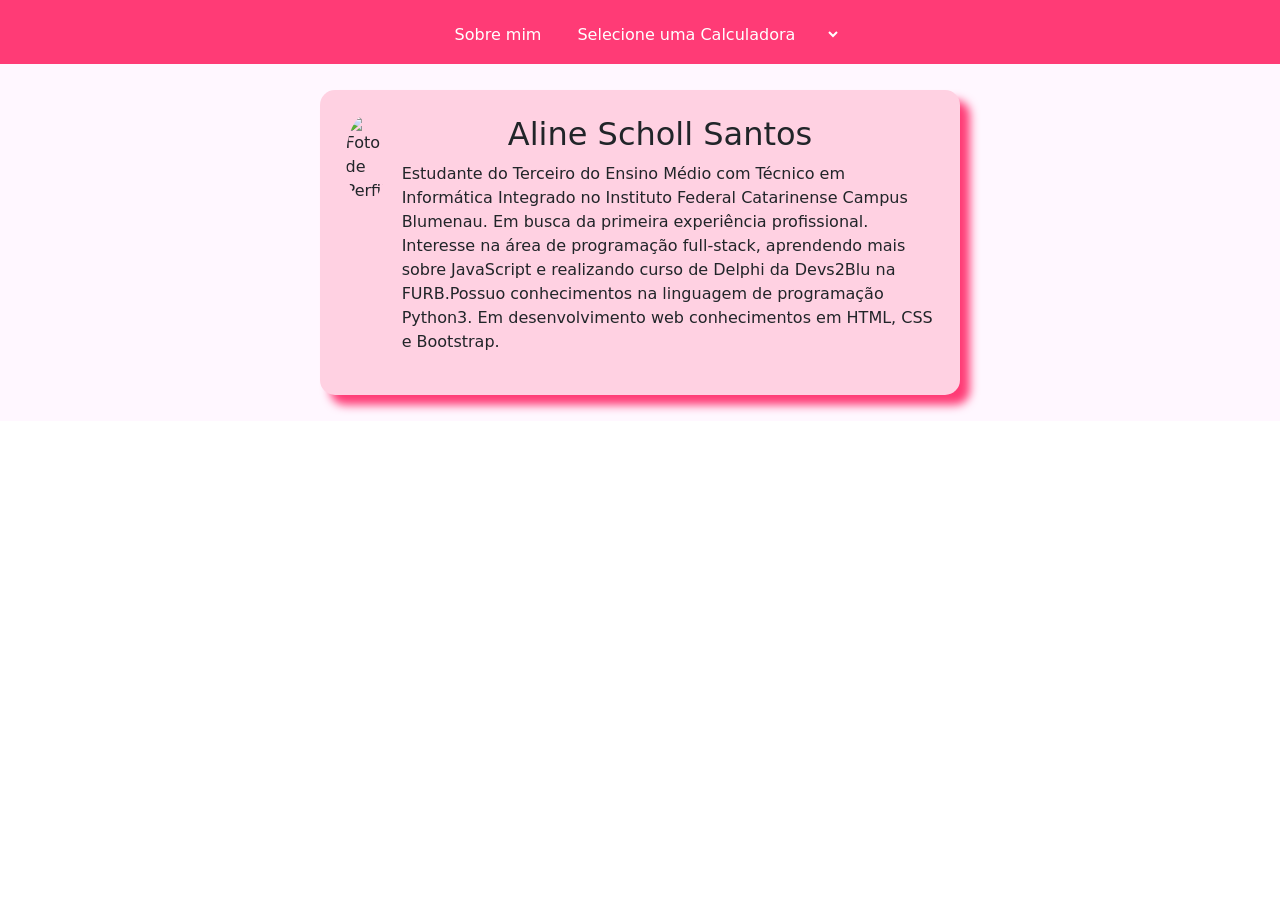
==== index.html @ 246a61ac "navbar com dropdown arrumado" ====
<!DOCTYPE html>
<html lang="pt-br">
<head>
    <meta charset="UTF-8">
    <meta http-equiv="X-UA-Compatible" content="IE=edge">
    <meta name="viewport" content="width=device-width, initial-scale=1">
    <link href="https://cdn.jsdelivr.net/npm/bootstrap@5.1.3/dist/css/bootstrap.min.css" rel="stylesheet" integrity="sha384-1BmE4kWBq78iYhFldvKuhfTAU6auU8tT94WrHftjDbrCEXSU1oBoqyl2QvZ6jIW3" crossorigin="anonymous">
    <link href="static/css/index_style.css" rel="stylesheet"></link>
    <title>Página Inicial</title>
</head>
<body>
   <div class="corpo-pagina">
    <div class="estilo-navbar">
        <ul class="navbar nav justify-content-center h-10">
            <li class="item-navbar">
                <a class="navbar-link" aria-current="page" href="index.html">Sobre mim</a>
            </li>
            <li class="item-navbar">
            <select name="calculadoras" id="calculadoras" class="calculadoras">
                <option value="calculadoras" selected disabled hidden>Selecione uma Calculadora</option>
                <option value="juros-compostos" onclick="location.href='templates/calc_juros_compostos.html'">Calculadora Juros compostos</option>
                <option value="juros-simples" onclick="location.href='templates/calc_juros_simples.html'">Calculadora Juros Simples</option>
            </select>
            </li>
        </ul> 
    </div>
    <div class="d-flex justify-content-center">
    <div class="card-aline d-flex">
        <div>
            <img id = "foto-perfil" src="https://avatars.githubusercontent.com/u/76217058?s=400&v=4" alt="Foto de Perfil">
        </div>
        <div class="texto">
            <div class="d-flex justify-content-center">
                <h2>Aline Scholl Santos</h2>
            </div>
            <div>
                <p>Estudante do Terceiro do Ensino Médio com Técnico em Informática Integrado no Instituto Federal Catarinense Campus Blumenau. 
                Em busca da primeira experiência profissional. Interesse na área de programação full-stack, aprendendo mais sobre JavaScript 
                e realizando curso de Delphi da Devs2Blu na FURB.Possuo conhecimentos 
                na linguagem de programação Python3. Em desenvolvimento web conhecimentos em HTML, CSS e Bootstrap.
                </p>
            </div>
                
        </div>    
   </div> 
    </div>
</body>
</html>
---- static/css/index_style.css ----
ody, html{
    height: 100%;
    margin: 0;
    padding: 0;
}

.estilo-navbar {
    background-color: #ff3b76;
    height: 4em;
}

.corpo-pagina{
    background-color: #fff7ff;
    height: 100%;
}

.navbar-link{
    color: white;
    text-decoration: none;
    padding: var(--bs-nav-link-padding-y) var(--bs-nav-link-padding-x);
    display: block;
}

.navbar-link:hover{
    color: white;    
}

#foto-perfil{
    border-radius: 100%;
    width: 10em;
    height: 10em;
}

.card-aline{
    background-color: #ffd1e2;
    border-radius: 15px;
    padding: 2%;
    margin:2%;
    box-shadow: #ff3b76 10px 10px 10px;
    width: 50%;
    height: 50%;
}

p{
    padding-left: 1em;
}

.calculadoras{
    padding : 1em;
    background-color: #ff3b76;
    border-style: none;
    color: white;
}

.calculadoras:hover{
    cursor: pointer;
}

.option-calculadora{
    background-color: #ff3b76; 
    color: white;
}
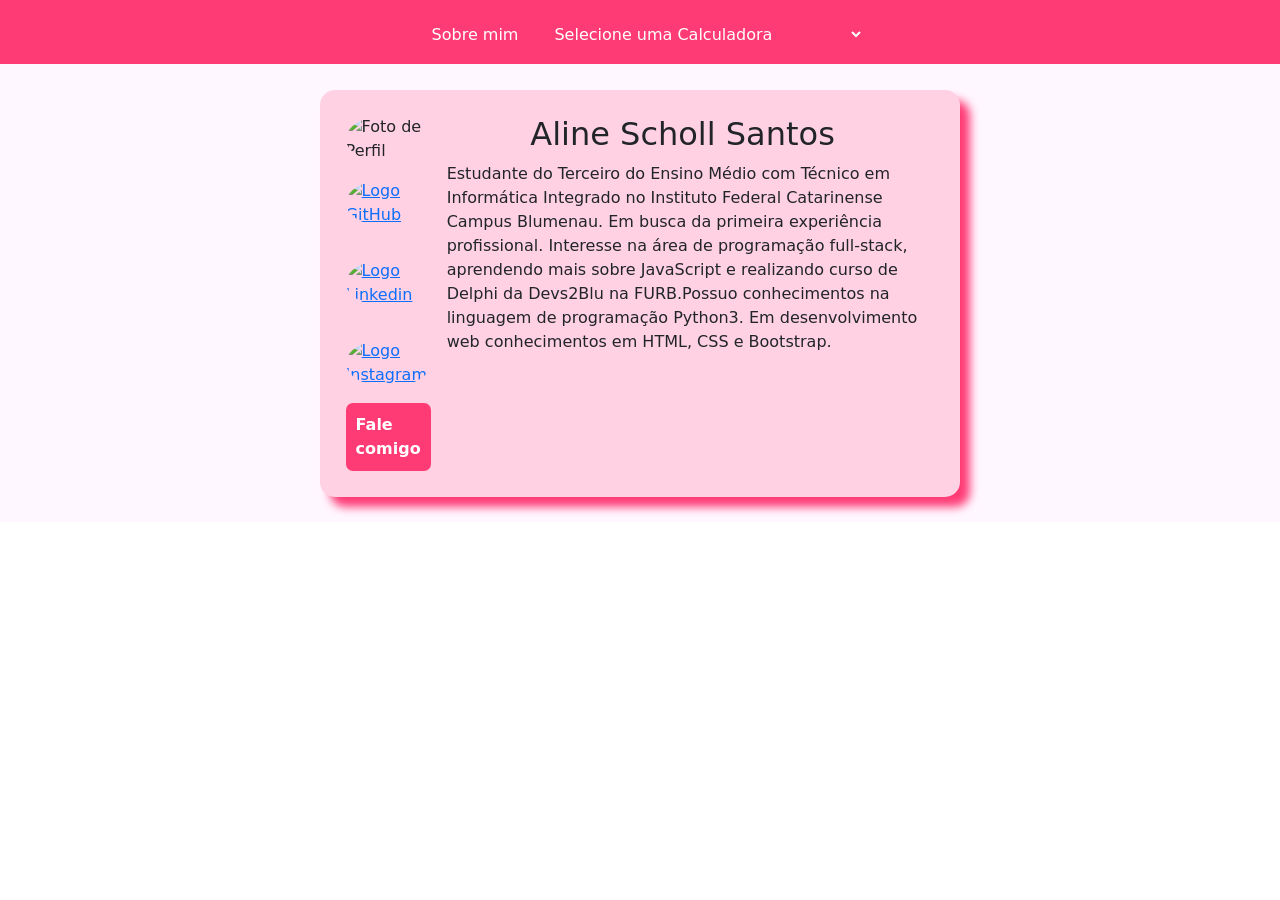
==== commit 99510b14: "calculadoras funcionam e logos das redes + entre em contato (whats)" ====
--- a/index.html
+++ b/index.html
@@ -16,33 +16,39 @@
                 <a class="navbar-link" aria-current="page" href="index.html">Sobre mim</a>
             </li>
             <li class="item-navbar">
-            <select name="calculadoras" id="calculadoras" class="calculadoras">
+            <select name="calculadoras" class="calculadoras">
                 <option value="calculadoras" selected disabled hidden>Selecione uma Calculadora</option>
-                <option value="juros-compostos" onclick="location.href='templates/calc_juros_compostos.html'">Calculadora Juros compostos</option>
-                <option value="juros-simples" onclick="location.href='templates/calc_juros_simples.html'">Calculadora Juros Simples</option>
+                <option value="juros-compostos" onclick="location.href='templates/calc_juros_compostos.html'">Calculadora Juros Compostos</option>
+                <option value="juros-simples" onclick="location.href='templates/calc_juros_simples.html'">Calculadora Juros Simples Mensais</option>
             </select>
             </li>
         </ul> 
     </div>
     <div class="d-flex justify-content-center">
-    <div class="card-aline d-flex">
-        <div>
-            <img id = "foto-perfil" src="https://avatars.githubusercontent.com/u/76217058?s=400&v=4" alt="Foto de Perfil">
-        </div>
-        <div class="texto">
-            <div class="d-flex justify-content-center">
-                <h2>Aline Scholl Santos</h2>
+        <div class="card-aline d-flex">
+            <div>
+                <img id = "foto-perfil" src="https://avatars.githubusercontent.com/u/76217058?s=400&v=4" alt="Foto de Perfil">
+                <a href="https://github.com/aliinescholl" target="_blank"><img src="templates/images/github.png" alt="Logo GitHub" class="logo-card"></a>
+                <a href="https://www.linkedin.com/in/aliinescholl/" target="_blank"><img src="templates/images/linkedin.png" alt="Logo Linkedin" class="logo-card"></a>
+                <a href="https://instagram.com/aliinescholl" target="_blank"><img src="templates/images/instagram(1).png" alt="Logo Instagram" class="logo-card"></a>
+                <div class="d-flex justify-content-center">
+                    <a href="https://api.whatsapp.com/send?phone=5547984009213&text=Ol%C3%A1%20Aline!%20Tudo%20bem%3F" target="_blank" class="fale-comigo">Fale comigo</a>
+                </div>    
             </div>
-            <div>
-                <p>Estudante do Terceiro do Ensino Médio com Técnico em Informática Integrado no Instituto Federal Catarinense Campus Blumenau. 
-                Em busca da primeira experiência profissional. Interesse na área de programação full-stack, aprendendo mais sobre JavaScript 
-                e realizando curso de Delphi da Devs2Blu na FURB.Possuo conhecimentos 
-                na linguagem de programação Python3. Em desenvolvimento web conhecimentos em HTML, CSS e Bootstrap.
-                </p>
-            </div>
-                
-        </div>    
-   </div> 
+            <div class="texto">
+                <div class="d-flex justify-content-center">
+                    <h2>Aline Scholl Santos</h2>
+                   
+                </div>
+                <div>
+                    <p>Estudante do Terceiro do Ensino Médio com Técnico em Informática Integrado no Instituto Federal Catarinense Campus Blumenau. 
+                    Em busca da primeira experiência profissional. Interesse na área de programação full-stack, aprendendo mais sobre JavaScript 
+                    e realizando curso de Delphi da Devs2Blu na FURB.Possuo conhecimentos na linguagem de programação Python3. Em desenvolvimento 
+                    web conhecimentos em HTML, CSS e Bootstrap.
+                    </p>
+                </div>    
+            </div>    
+        </div> 
     </div>
 </body>
 </html>
--- a/static/css/index_style.css
+++ b/static/css/index_style.css
@@ -59,4 +59,25 @@
 .option-calculadora{
     background-color: #ff3b76; 
     color: white;
+}
+
+.logo-card{
+    border-radius: 100%;
+    width:50px;
+    height: 50px;
+    margin-top:1em;
+    margin-bottom: 1em;
+}
+
+.fale-comigo{
+    width: 100%;
+    background-color: #ff3b76; 
+    color: white;
+    font-weight: bold;
+    padding: 10px;
+    border-radius: 7px;
+    text-decoration: none;
+}
+.fale-comigo:hover{
+    color: white;
 }
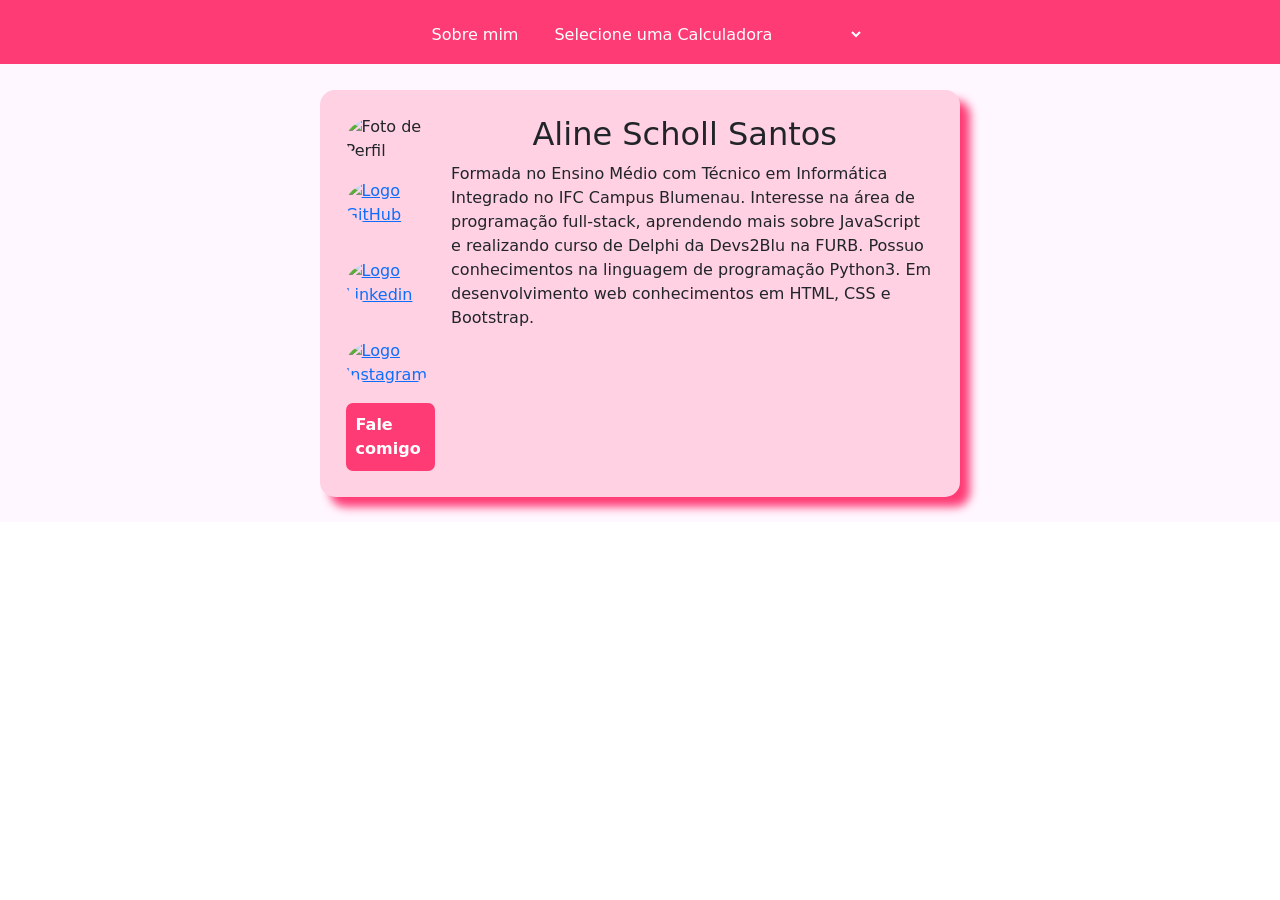
==== commit dfe6684b: "alterações descrição card" ====
--- a/index.html
+++ b/index.html
@@ -18,8 +18,8 @@
             <li class="item-navbar">
             <select name="calculadoras" class="calculadoras">
                 <option value="calculadoras" selected disabled hidden>Selecione uma Calculadora</option>
-                <option value="juros-compostos" onclick="location.href='templates/calc_juros_compostos.html'">Calculadora Juros Compostos</option>
-                <option value="juros-simples" onclick="location.href='templates/calc_juros_simples.html'">Calculadora Juros Simples Mensais</option>
+                <option value="juros-compostos" onclick="IrJurosCompostos()">Calculadora Juros Compostos</option>
+                <option value="juros-simples" onclick="IrJurosSimples()">Calculadora Juros Simples Mensais</option>
             </select>
             </li>
         </ul> 
@@ -38,17 +38,17 @@
             <div class="texto">
                 <div class="d-flex justify-content-center">
                     <h2>Aline Scholl Santos</h2>
-                   
                 </div>
                 <div>
-                    <p>Estudante do Terceiro do Ensino Médio com Técnico em Informática Integrado no Instituto Federal Catarinense Campus Blumenau. 
-                    Em busca da primeira experiência profissional. Interesse na área de programação full-stack, aprendendo mais sobre JavaScript 
-                    e realizando curso de Delphi da Devs2Blu na FURB.Possuo conhecimentos na linguagem de programação Python3. Em desenvolvimento 
-                    web conhecimentos em HTML, CSS e Bootstrap.
+                    <p>Formada no Ensino Médio com Técnico em Informática Integrado no IFC Campus Blumenau.
+                    Interesse na área de programação full-stack, aprendendo mais sobre JavaScript e realizando curso
+                    de Delphi da Devs2Blu na FURB. Possuo conhecimentos na linguagem de programação Python3. 
+                    Em desenvolvimento web conhecimentos em HTML, CSS e Bootstrap.
                     </p>
                 </div>    
             </div>    
         </div> 
     </div>
+<script src="static/js/redirecionamento_paginas.js"></script>
 </body>
-</html>+</html>
--- a/static/css/index_style.css
+++ b/static/css/index_style.css
@@ -80,4 +80,14 @@
 }
 .fale-comigo:hover{
     color: white;
+}
+
+@media screen and (max-width: 750px){
+    .card-aline{
+        border-radius: 15px;
+        padding: 2%;
+        margin:2%;
+        width: 100%;
+        height: 100%;
+    }
 }
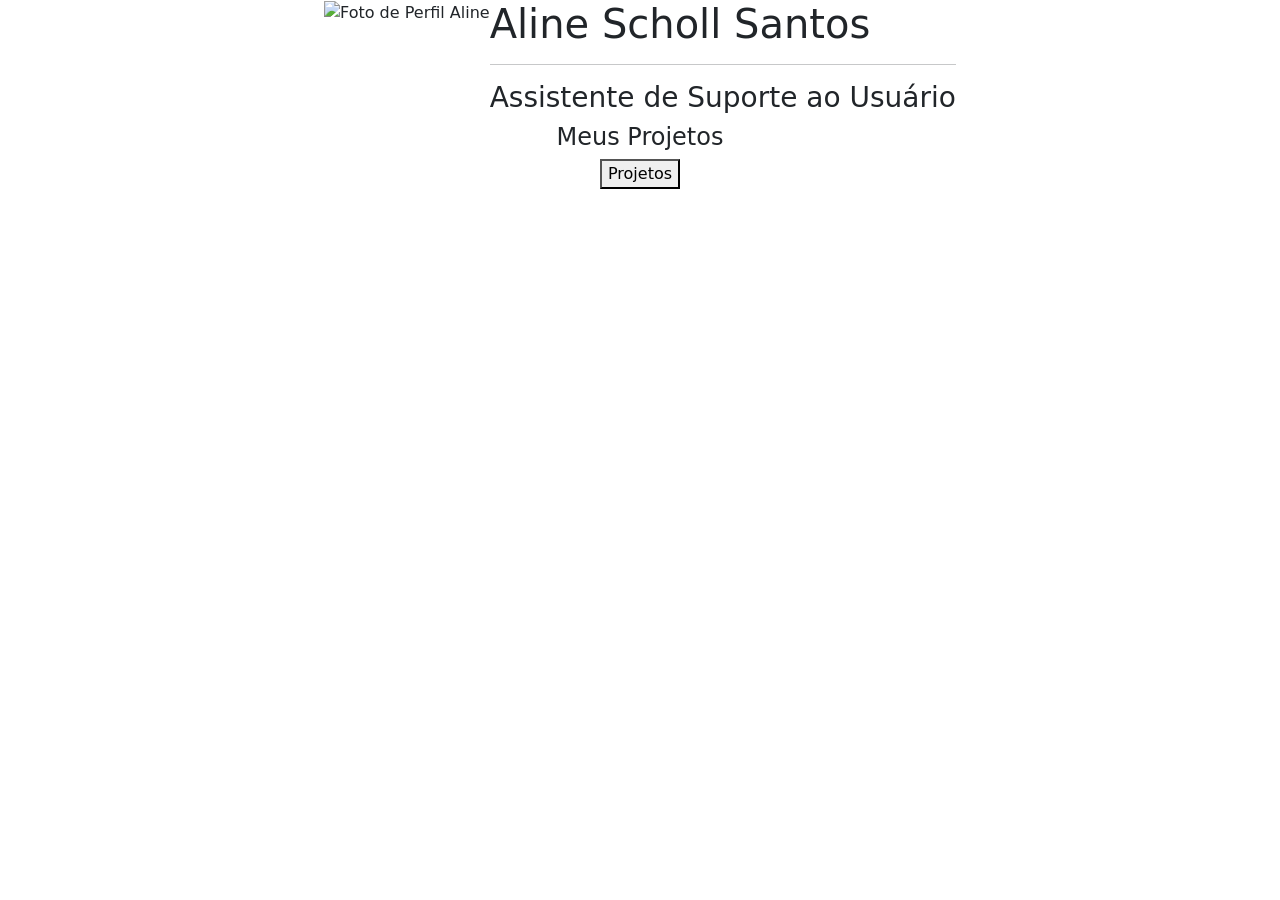
==== commit e8e1fdef: "Mudanças layout Index" ====
--- a/index.html
+++ b/index.html
@@ -1,54 +1,62 @@
 <!DOCTYPE html>
-<html lang="pt-br">
+<html lang="en">
 <head>
-    <meta charset="UTF-8">
-    <meta http-equiv="X-UA-Compatible" content="IE=edge">
-    <meta name="viewport" content="width=device-width, initial-scale=1">
-    <link href="https://cdn.jsdelivr.net/npm/bootstrap@5.1.3/dist/css/bootstrap.min.css" rel="stylesheet" integrity="sha384-1BmE4kWBq78iYhFldvKuhfTAU6auU8tT94WrHftjDbrCEXSU1oBoqyl2QvZ6jIW3" crossorigin="anonymous">
-    <link href="static/css/index_style.css" rel="stylesheet"></link>
-    <title>Página Inicial</title>
+  <meta charset="UTF-8">
+  <meta http-equiv="X-UA-Compatible" content="IE=edge">
+  <meta name="viewport" content="width=device-width, initial-scale=1.0">
+  <link href="https://cdn.jsdelivr.net/npm/bootstrap@5.2.2/dist/css/bootstrap.min.css" rel="stylesheet" integrity="sha384-Zenh87qX5JnK2Jl0vWa8Ck2rdkQ2Bzep5IDxbcnCeuOxjzrPF/et3URy9Bv1WTRi" crossorigin="anonymous">
+  <link rel="stylesheet" href="style_index.css">
+  <title>Sobre mim</title>
 </head>
 <body>
-   <div class="corpo-pagina">
-    <div class="estilo-navbar">
-        <ul class="navbar nav justify-content-center h-10">
-            <li class="item-navbar">
-                <a class="navbar-link" aria-current="page" href="index.html">Sobre mim</a>
-            </li>
-            <li class="item-navbar">
-            <select name="calculadoras" class="calculadoras">
-                <option value="calculadoras" selected disabled hidden>Selecione uma Calculadora</option>
-                <option value="juros-compostos" onclick="IrJurosCompostos()">Calculadora Juros Compostos</option>
-                <option value="juros-simples" onclick="IrJurosSimples()">Calculadora Juros Simples Mensais</option>
-            </select>
-            </li>
-        </ul> 
-    </div>
-    <div class="d-flex justify-content-center">
-        <div class="card-aline d-flex">
-            <div>
-                <img id = "foto-perfil" src="https://avatars.githubusercontent.com/u/76217058?s=400&v=4" alt="Foto de Perfil">
-                <a href="https://github.com/aliinescholl" target="_blank"><img src="templates/images/github.png" alt="Logo GitHub" class="logo-card"></a>
-                <a href="https://www.linkedin.com/in/aliinescholl/" target="_blank"><img src="templates/images/linkedin.png" alt="Logo Linkedin" class="logo-card"></a>
-                <a href="https://instagram.com/aliinescholl" target="_blank"><img src="templates/images/instagram(1).png" alt="Logo Instagram" class="logo-card"></a>
-                <div class="d-flex justify-content-center">
-                    <a href="https://api.whatsapp.com/send?phone=5547984009213&text=Ol%C3%A1%20Aline!%20Tudo%20bem%3F" target="_blank" class="fale-comigo">Fale comigo</a>
-                </div>    
-            </div>
-            <div class="texto">
-                <div class="d-flex justify-content-center">
-                    <h2>Aline Scholl Santos</h2>
-                </div>
-                <div>
-                    <p>Formada no Ensino Médio com Técnico em Informática Integrado no IFC Campus Blumenau.
-                    Interesse na área de programação full-stack, aprendendo mais sobre JavaScript e realizando curso
-                    de Delphi da Devs2Blu na FURB. Possuo conhecimentos na linguagem de programação Python3. 
-                    Em desenvolvimento web conhecimentos em HTML, CSS e Bootstrap.
-                    </p>
-                </div>    
-            </div>    
-        </div> 
-    </div>
-<script src="static/js/redirecionamento_paginas.js"></script>
+<div class="corpo-pagina">
+  <div class="d-flex justify-content-center card-central">
+    <section class="d-flex justify-content-center card-perfil w-50">
+      <div class="foto-e-texto">
+        <div class="card-foto">
+          <img src="https://avatars.githubusercontent.com/u/76217058?v=4" alt="Foto de Perfil Aline" id="foto-perfil">
+        </div>
+      </div>
+
+      <div class="box-infos">
+        <h1>Aline Scholl Santos</h1><hr>
+        <h3>Assistente de Suporte ao Usuário</h3>
+      </div>
+
+      </section> 
+  </div>
+
+  <div class="d-flex justify-content-center w-100">
+    <section class="secao-botoes">
+      <h4>Meus Projetos</h4>
+      <div class="d-flex justify-content-center">
+        <button class="btn-com-hover" data-bs-toggle="modal" data-bs-target="#modal-projetos">Projetos</button>
+      </div>
+    </section>
+  </div>
+</div>
+
+
+<div class="modal fade" id="modal-projetos" tabindex="-1" aria-labelledby="exampleModalLabel" aria-hidden="true">
+  <div class="modal-dialog">
+      <div class="modal-content">
+          <div class="modal-header">
+            <button type="button" class="btn-close" data-bs-dismiss="modal" aria-label="Close"></button>
+          </div>
+              <div class="modal-body">
+                  <div class="list-group">
+                      <a href="https://aliinescholl.github.io/templates/calc_juros_compostos.html" class="list-group-item-action text-center">Projeto 1</a>
+                      <a href="https://aliinescholl.github.io/templates/calc_juros_simples.html" class="list-group-item-action text-center">Projeto 2</a>
+                      <a href="#" class="list-group-item-action text-center">Projeto 3</a>
+                      <a href="#" class="list-group-item-action text-center">Projeto 4</a>
+                    </div>
+              </div>
+          <div class="modal-footer">
+              <button type="button" data-bs-dismiss="modal">Fechar</button>
+          </div>
+      </div>
+  </div>
+</div>
+<script src="https://cdn.jsdelivr.net/npm/bootstrap@5.2.2/dist/js/bootstrap.bundle.min.js" integrity="sha384-OERcA2EqjJCMA+/3y+gxIOqMEjwtxJY7qPCqsdltbNJuaOe923+mo//f6V8Qbsw3" crossorigin="anonymous"></script>
 </body>
 </html>
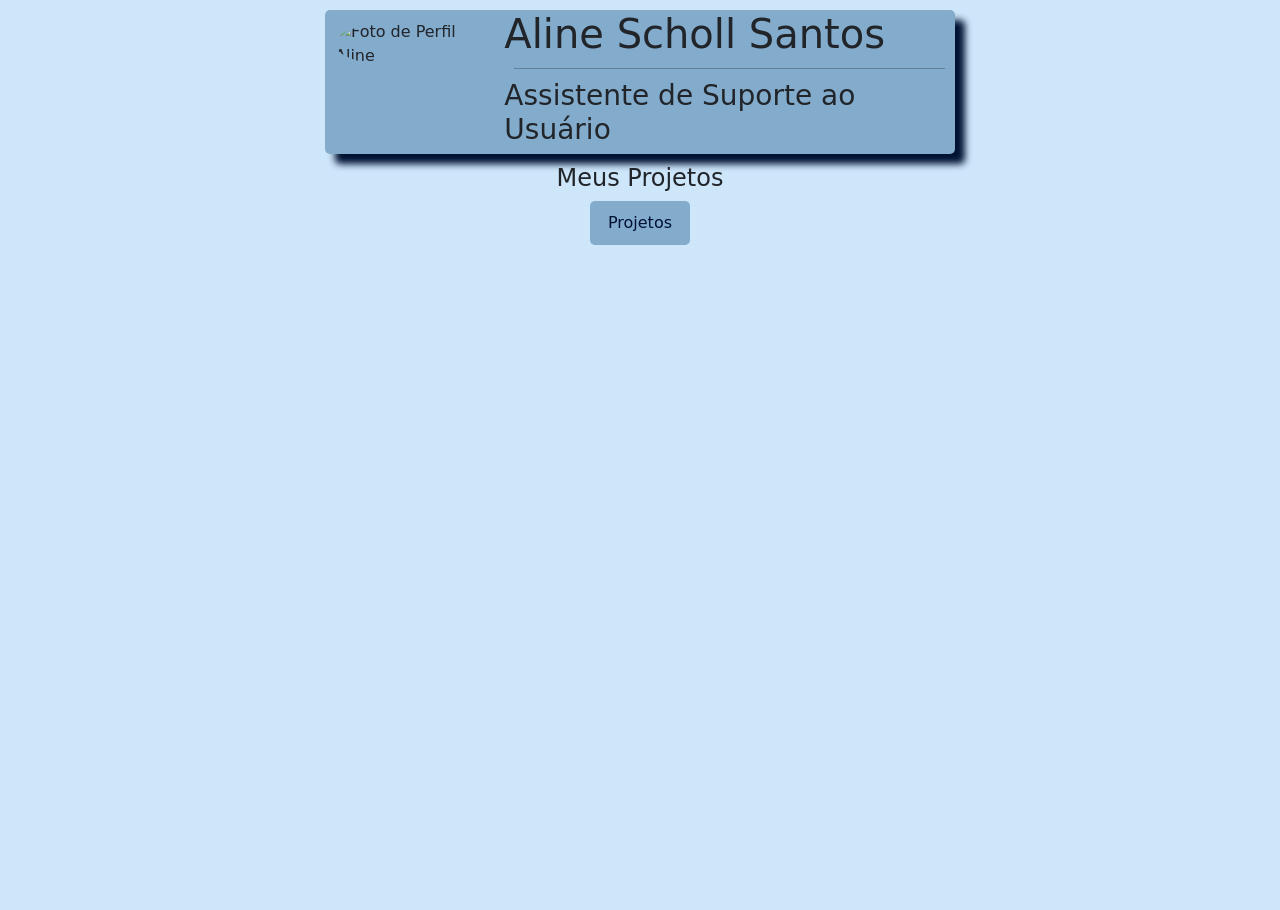
==== commit bfeade7c: "link estilo index" ====
--- a/index.html
+++ b/index.html
@@ -5,7 +5,7 @@
   <meta http-equiv="X-UA-Compatible" content="IE=edge">
   <meta name="viewport" content="width=device-width, initial-scale=1.0">
   <link href="https://cdn.jsdelivr.net/npm/bootstrap@5.2.2/dist/css/bootstrap.min.css" rel="stylesheet" integrity="sha384-Zenh87qX5JnK2Jl0vWa8Ck2rdkQ2Bzep5IDxbcnCeuOxjzrPF/et3URy9Bv1WTRi" crossorigin="anonymous">
-  <link rel="stylesheet" href="style_index.css">
+  <link rel="stylesheet" href="static/css/index_style.css">
   <title>Sobre mim</title>
 </head>
 <body>
--- a/static/css/index_style.css
+++ b/static/css/index_style.css
@@ -0,0 +1,55 @@
+html, body{
+    height: 100%;
+    margin: 0;
+    padding: 0;
+    background-color: #cde6fa;
+}
+
+#foto-perfil{
+    border-radius: 50%;
+    height: 150px;
+    width: 150px;
+    margin: 10px;
+}
+
+.card-central{
+    margin: 10px;
+}
+
+.card-perfil{
+    background-color: #83abcc;
+    box-shadow: #001233 10px 10px 7px 0px;
+    border-radius: 5px;
+}
+
+hr{
+    border-color: black;
+    border-style: solid;
+    margin: 10px;
+    padding: 0;
+}
+
+.btn-com-hover{
+    background-color: #83abcc ;
+    color : #001233  ;
+    padding: 10px;
+    width: 100px;
+    border-radius: 5px;
+    border-style: none;
+}
+
+.btn-com-hover:hover{
+    background-color: #001233  ;
+    color : #cde6fa;
+    box-shadow: #062143 7px 7px 5px 0px;
+}
+
+@media screen and (max-width: 750px){
+    .card-aline{
+        border-radius: 15px;
+        padding: 2%;
+        margin:2%;
+        width: 100%;
+        height: 100%;
+    }
+}
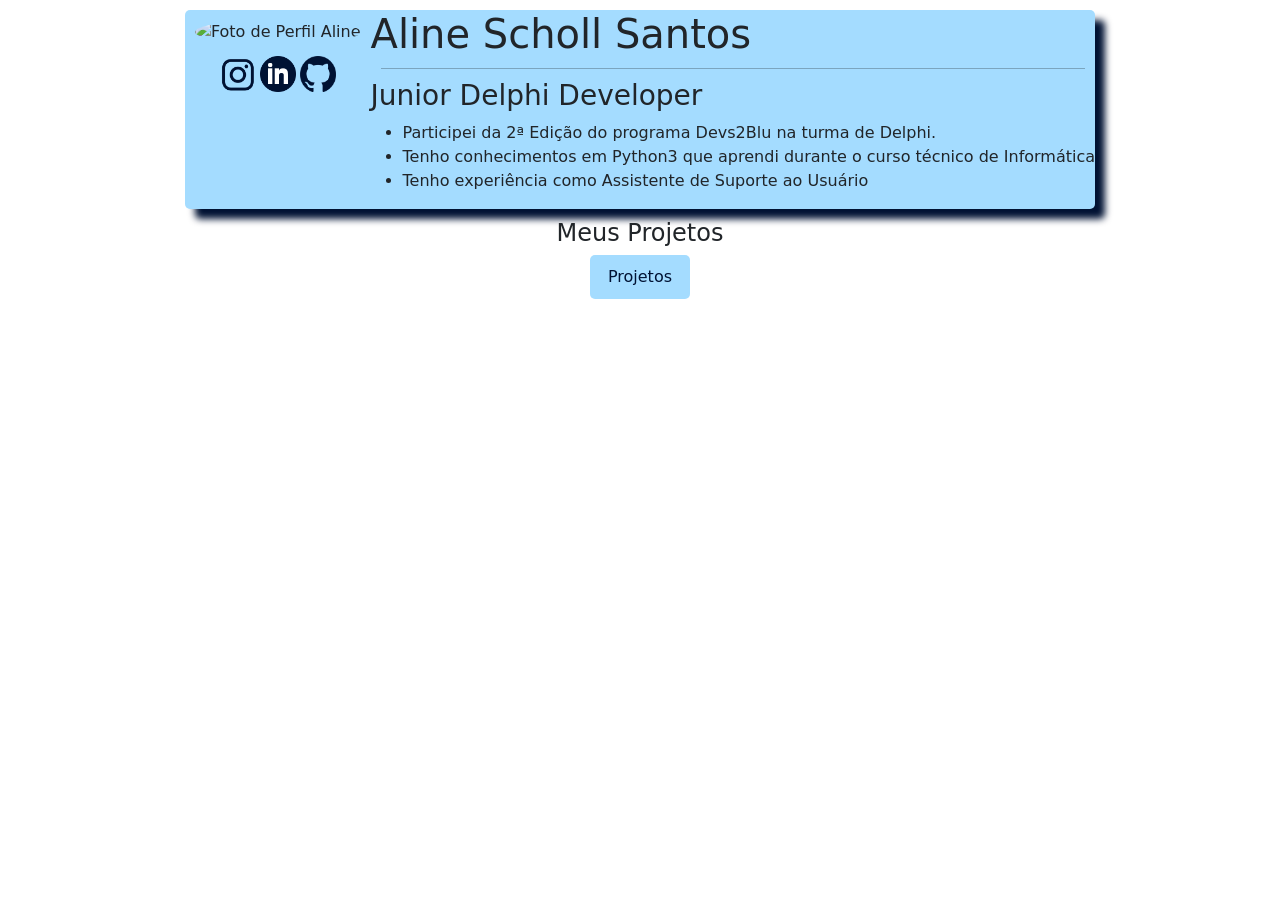
==== commit b8ceb1e3: "ajustes card perfil e link de volta a pagina principal" ====
--- a/index.html
+++ b/index.html
@@ -11,18 +11,26 @@
 <body>
 <div class="corpo-pagina">
   <div class="d-flex justify-content-center card-central">
-    <section class="d-flex justify-content-center card-perfil w-50">
+    <section class="d-flex justify-content-center card-perfil">
       <div class="foto-e-texto">
         <div class="card-foto">
           <img src="https://avatars.githubusercontent.com/u/76217058?v=4" alt="Foto de Perfil Aline" id="foto-perfil">
         </div>
+        <div class="d-flex justify-content-center">
+          <a href="https://instagram.com/aliinescholl"><img src="templates/images/instagram_icon.png" alt="Ícone Instagram" class="icone"></a>
+          <a href="https://www.linkedin.com/in/aliinescholl/"><img src="templates/images/linkedin_icon.png" alt="Ícone Linkedin" class="icone"></a>
+          <a href="https://github.com/aliinescholl"><img src="templates/images/social_github_icon.png" alt="Ícone GitHub" class="icone"></a>
+        </div>
       </div>
-
       <div class="box-infos">
         <h1>Aline Scholl Santos</h1><hr>
-        <h3>Assistente de Suporte ao Usuário</h3>
+        <h3>Junior Delphi Developer</h3>
+        <ul>
+          <li>Participei da 2ª Edição do programa Devs2Blu na turma de Delphi.</li>
+          <li>Tenho conhecimentos em Python3 que aprendi durante o curso técnico de Informática</li>
+          <li>Tenho experiência como Assistente de Suporte ao Usuário</li>
+        </ul>
       </div>
-
       </section> 
   </div>
 
@@ -45,14 +53,14 @@
           </div>
               <div class="modal-body">
                   <div class="list-group">
-                      <a href="https://aliinescholl.github.io/templates/calc_juros_compostos.html" class="list-group-item-action text-center">Projeto 1</a>
-                      <a href="https://aliinescholl.github.io/templates/calc_juros_simples.html" class="list-group-item-action text-center">Projeto 2</a>
+                      <a href="https://aliinescholl.github.io/templates/calc_juros_compostos.html" class="list-group-item-action text-center item-lista-modal">Calculadora Juros Simples</a>
+                      <a href="https://aliinescholl.github.io/templates/calc_juros_simples.html" class="list-group-item-action text-center item-lista-modal">Calculadora Juros Compostos</a>
                       <a href="#" class="list-group-item-action text-center">Projeto 3</a>
                       <a href="#" class="list-group-item-action text-center">Projeto 4</a>
                     </div>
               </div>
           <div class="modal-footer">
-              <button type="button" data-bs-dismiss="modal">Fechar</button>
+              <button type="button" data-bs-dismiss="modal" class="botao-fechar">Fechar</button>
           </div>
       </div>
   </div>
--- a/static/css/index_style.css
+++ b/static/css/index_style.css
@@ -2,9 +2,7 @@
     height: 100%;
     margin: 0;
     padding: 0;
-    background-color: #cde6fa;
 }
-
 #foto-perfil{
     border-radius: 50%;
     height: 150px;
@@ -17,7 +15,7 @@
 }
 
 .card-perfil{
-    background-color: #83abcc;
+    background-color: #a4dcff;
     box-shadow: #001233 10px 10px 7px 0px;
     border-radius: 5px;
 }
@@ -30,7 +28,7 @@
 }
 
 .btn-com-hover{
-    background-color: #83abcc ;
+    background-color: #a4dcff;
     color : #001233  ;
     padding: 10px;
     width: 100px;
@@ -39,17 +37,49 @@
 }
 
 .btn-com-hover:hover{
-    background-color: #001233  ;
-    color : #cde6fa;
+    background-color: #4dbbff;
     box-shadow: #062143 7px 7px 5px 0px;
 }
 
+.item-lista-modal{
+    background-color: #a4dcff;
+    text-decoration: none;    
+}
+
+.item-lista-modal:hover{
+    background-color: #4dbbff; 
+}
+
+.modal-body{
+    background-color: #a4dcff;
+}
+
+.icone{
+    height: 40px;
+    width: 40px;
+    padding: 2px;
+}
+
+.botao-fechar{
+    background-color: #a4dcff;
+    border-width: 0px;
+    border-radius: 10%;
+    padding: 2%;
+}
+
+.botao-fechar:hover{
+    background-color: #4dbbff;
+}
+
 @media screen and (max-width: 750px){
-    .card-aline{
+    .card-central{
+        width: 100%;        
         border-radius: 15px;
         padding: 2%;
         margin:2%;
-        width: 100%;
         height: 100%;
     }
+    .card-perfil{
+        width: 100%;
+    }
 }
